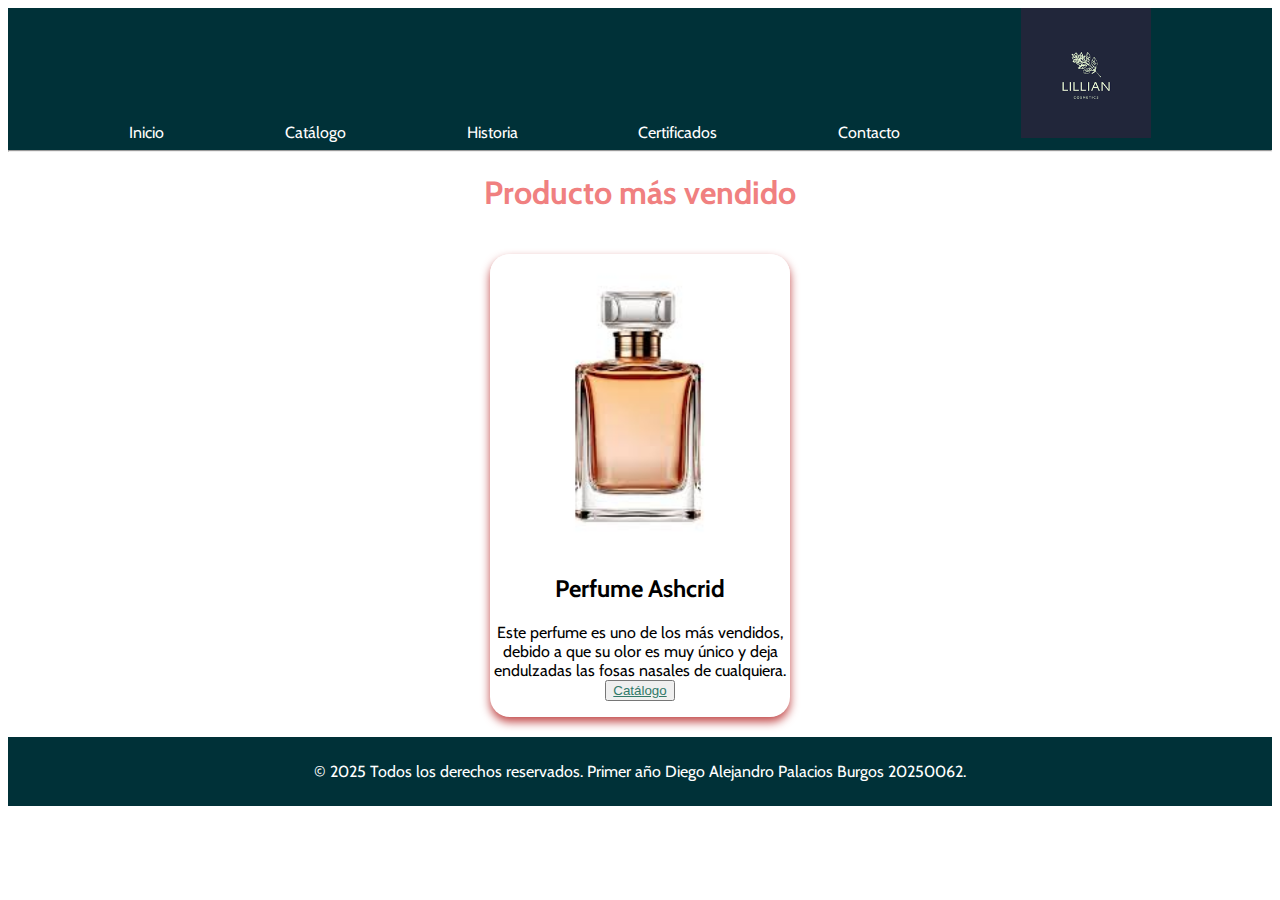
==== paginas/index.html @ b3c900c3 "Desafio2" ====
<html lang="en">
<head>
    <meta charset="UTF-8">
    <meta name="viewport" content="width=device-width, initial-scale=1.0">
    <title>Cosbelle</title>
    <link rel="stylesheet" href="../css/style.css">
    <link rel="shortcut icon" href="../img/cosmetico logo.jpg" type="image/x-icon">
</head>
<body>
    <header>
        <nav>
            <img src="../img/cosmetico logo.jpg" alt="logo de cosmetico">
            <a href="#">Contacto</a>
            <a href="#">Certificados</a>
            <a href="../paginas/historia.html">Historia</a>
            <a href="../paginas/catalogo.html">Catálogo</a>
            <a href="../paginas/index.html">Inicio</a>
        </nav>
        <hr>
    </header>
    <div><h1>Producto más vendido</h1></div>
    <main>
        <div class="tarjeta">
        <div class="card">
            <img src="../img/perfume.jpg" alt="">
            <div class="cardcontent">
            <h2>Perfume Ashcrid</h2>
            <p>Este perfume es uno de los más vendidos, debido a que su olor es muy único y deja endulzadas las fosas nasales de cualquiera.
                <button><a href="../paginas/catalogo.html">Catálogo</a></button>
            </p>
            </div>
        </div>
        </div>
    </main>
    <footer class="footer">
        &copy; 2025 Todos los derechos reservados. Primer año Diego Alejandro Palacios Burgos 20250062.
    </footer>
</body>
</html>
---- css/style.css ----
@import url('https://fonts.googleapis.com/css2?family=Cabin:ital,wght@0,400..700;1,400..700&display=swap');
body {
    background-color: #FFFF;
    font-family: "Cabin", sans-serif;
}
header {
    background-color: rgb(0, 49, 56);
}
nav {
    display: flex;
    justify-content: space-evenly;
    align-items:last baseline;
    flex-direction: row-reverse;
}
nav img{
    height: 130px;
}
nav a {
    text-decoration: none;
    color: rgb(255, 254, 254);
}
a:hover{
    color: aqua;
    text-decoration: underline;
}
main {
    display: flex;
    align-items: center;
    justify-content: center;
}
h1 {
    color: lightcoral;
    text-align: center;
}
.card {
    margin: 20px;
    width: 300px;
    border-radius: 20px;
    overflow: hidden;
    box-shadow: 0px 5px 10px #c24b4b;
}
.cardcontent {
    color: black;
    text-align: center;
}
.card img{
    width: 100%;
}
button a {
    text-decoration: none;
    color: rgb(49, 121, 105);
    text-decoration: underline;
}
.footer {
    background-color:rgb(0, 49, 56) ;
    color: white;
    padding: 25px;
    text-align: center;
}
.bienvenidos h1 .historia h2{
    color: burlywood;
}
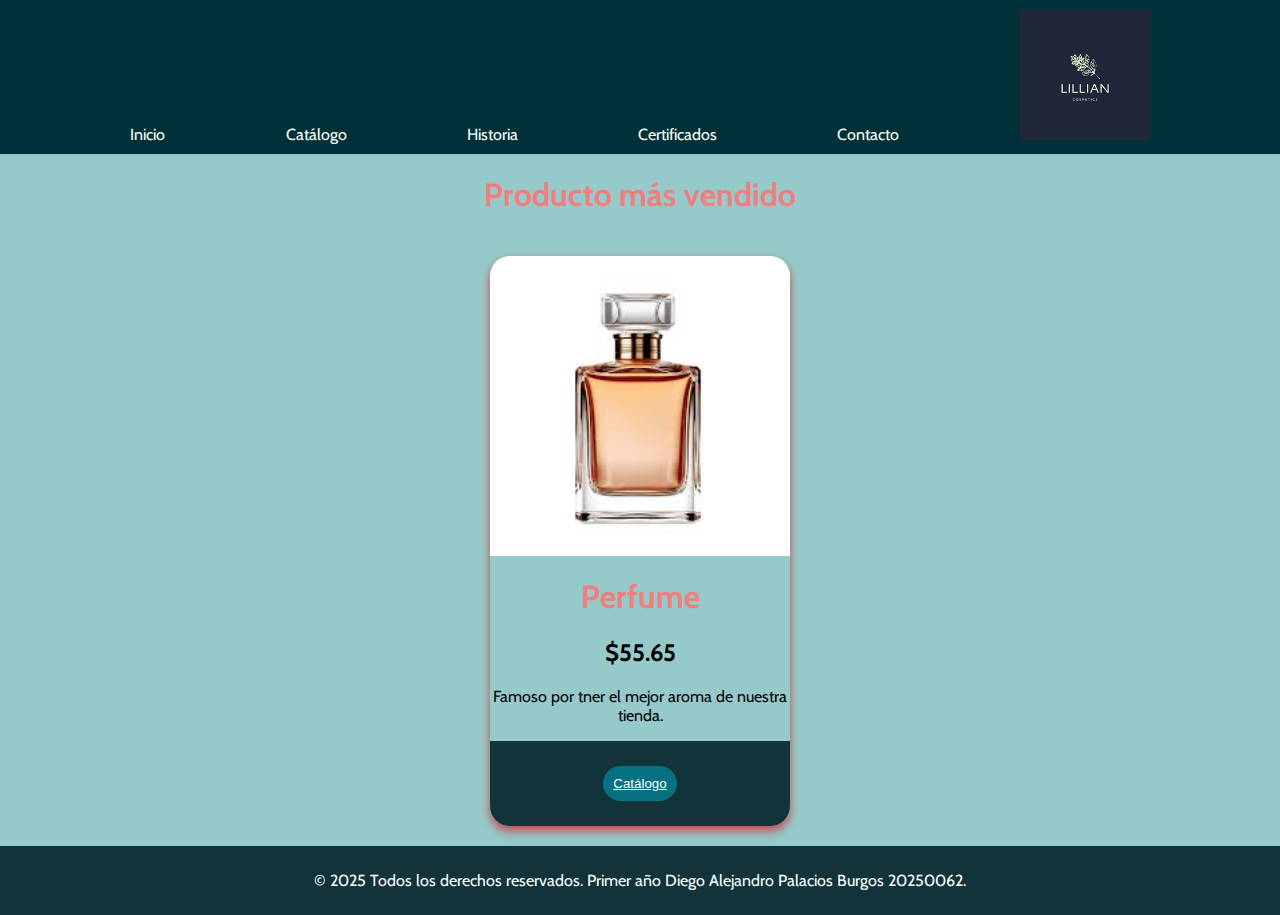
==== commit 3f2afdfb: "Cambios" ====
--- a/paginas/index.html
+++ b/paginas/index.html
@@ -16,21 +16,21 @@
             <a href="../paginas/catalogo.html">Catálogo</a>
             <a href="../paginas/index.html">Inicio</a>
         </nav>
-        <hr>
     </header>
     <div><h1>Producto más vendido</h1></div>
     <main>
         <div class="tarjeta">
-        <div class="card">
-            <img src="../img/perfume.jpg" alt="">
-            <div class="cardcontent">
-            <h2>Perfume Ashcrid</h2>
-            <p>Este perfume es uno de los más vendidos, debido a que su olor es muy único y deja endulzadas las fosas nasales de cualquiera.
-                <button><a href="../paginas/catalogo.html">Catálogo</a></button>
-            </p>
+            <div class="card">
+                <img src="../img/perfume.jpg" alt="MV">
+                <div class="cardContent">
+                    <h1>Perfume</h1>
+                    <h2>$55.65</h2>
+                    <p>Famoso por tner el mejor aroma de nuestra tienda.</p>
+                </div>
+                <div class="footer">
+                    <button><a href="catalogo.html">Catálogo</a></button>
+                </div>
             </div>
-        </div>
-        </div>
     </main>
     <footer class="footer">
         &copy; 2025 Todos los derechos reservados. Primer año Diego Alejandro Palacios Burgos 20250062.
--- a/css/style.css
+++ b/css/style.css
@@ -1,10 +1,15 @@
 @import url('https://fonts.googleapis.com/css2?family=Cabin:ital,wght@0,400..700;1,400..700&display=swap');
 body {
-    background-color: #FFFF;
+    background-color: #96c9c9;
     font-family: "Cabin", sans-serif;
+    display: flex;
+    flex-direction: column;
+    min-height: 100vh;
+    margin: 0;
 }
 header {
     background-color: rgb(0, 49, 56);
+    padding: 10px;
 }
 nav {
     display: flex;
@@ -26,7 +31,7 @@
 main {
     display: flex;
     align-items: center;
-    justify-content: center;
+    justify-content: space-evenly;
 }
 h1 {
     color: lightcoral;
@@ -38,6 +43,7 @@
     border-radius: 20px;
     overflow: hidden;
     box-shadow: 0px 5px 10px #c24b4b;
+    font-family:"Cabin", sans-serif ;
 }
 .cardcontent {
     color: black;
@@ -46,17 +52,54 @@
 .card img{
     width: 100%;
 }
+.card:hover{
+    background-color: rgb(15, 73, 75);
+    transform: scale(1.05);
+}
 button a {
     text-decoration: none;
     color: rgb(49, 121, 105);
     text-decoration: underline;
 }
 .footer {
-    background-color:rgb(0, 49, 56) ;
+    background-color:rgb(17, 52, 58) ;
     color: white;
     padding: 25px;
     text-align: center;
+    margin-top: auto;
 }
-.bienvenidos h1 .historia h2{
+.bienvenidos h1{
     color: burlywood;
+}
+.historia {
+    background-color: rgb(16, 43, 43);
+}
+.historia p {
+    color: white;
+    text-align: center;
+}
+.historia h2 {
+    text-align: center;
+    color: burlywood;
+}
+.bienvenidos p {
+    text-align: center;
+    height: 50px;
+}
+button {
+    border: none;
+    border-radius: 30px;
+    background-color:rgb(7, 113, 129) ;
+    padding: 10px;
+}
+button a {
+    color:rgb(255, 254, 254);
+}
+.card .cardfooter {
+    padding: 25px;
+    text-align: center;
+}
+.tarjeta {
+    display: flex;
+    justify-content: center;
 }